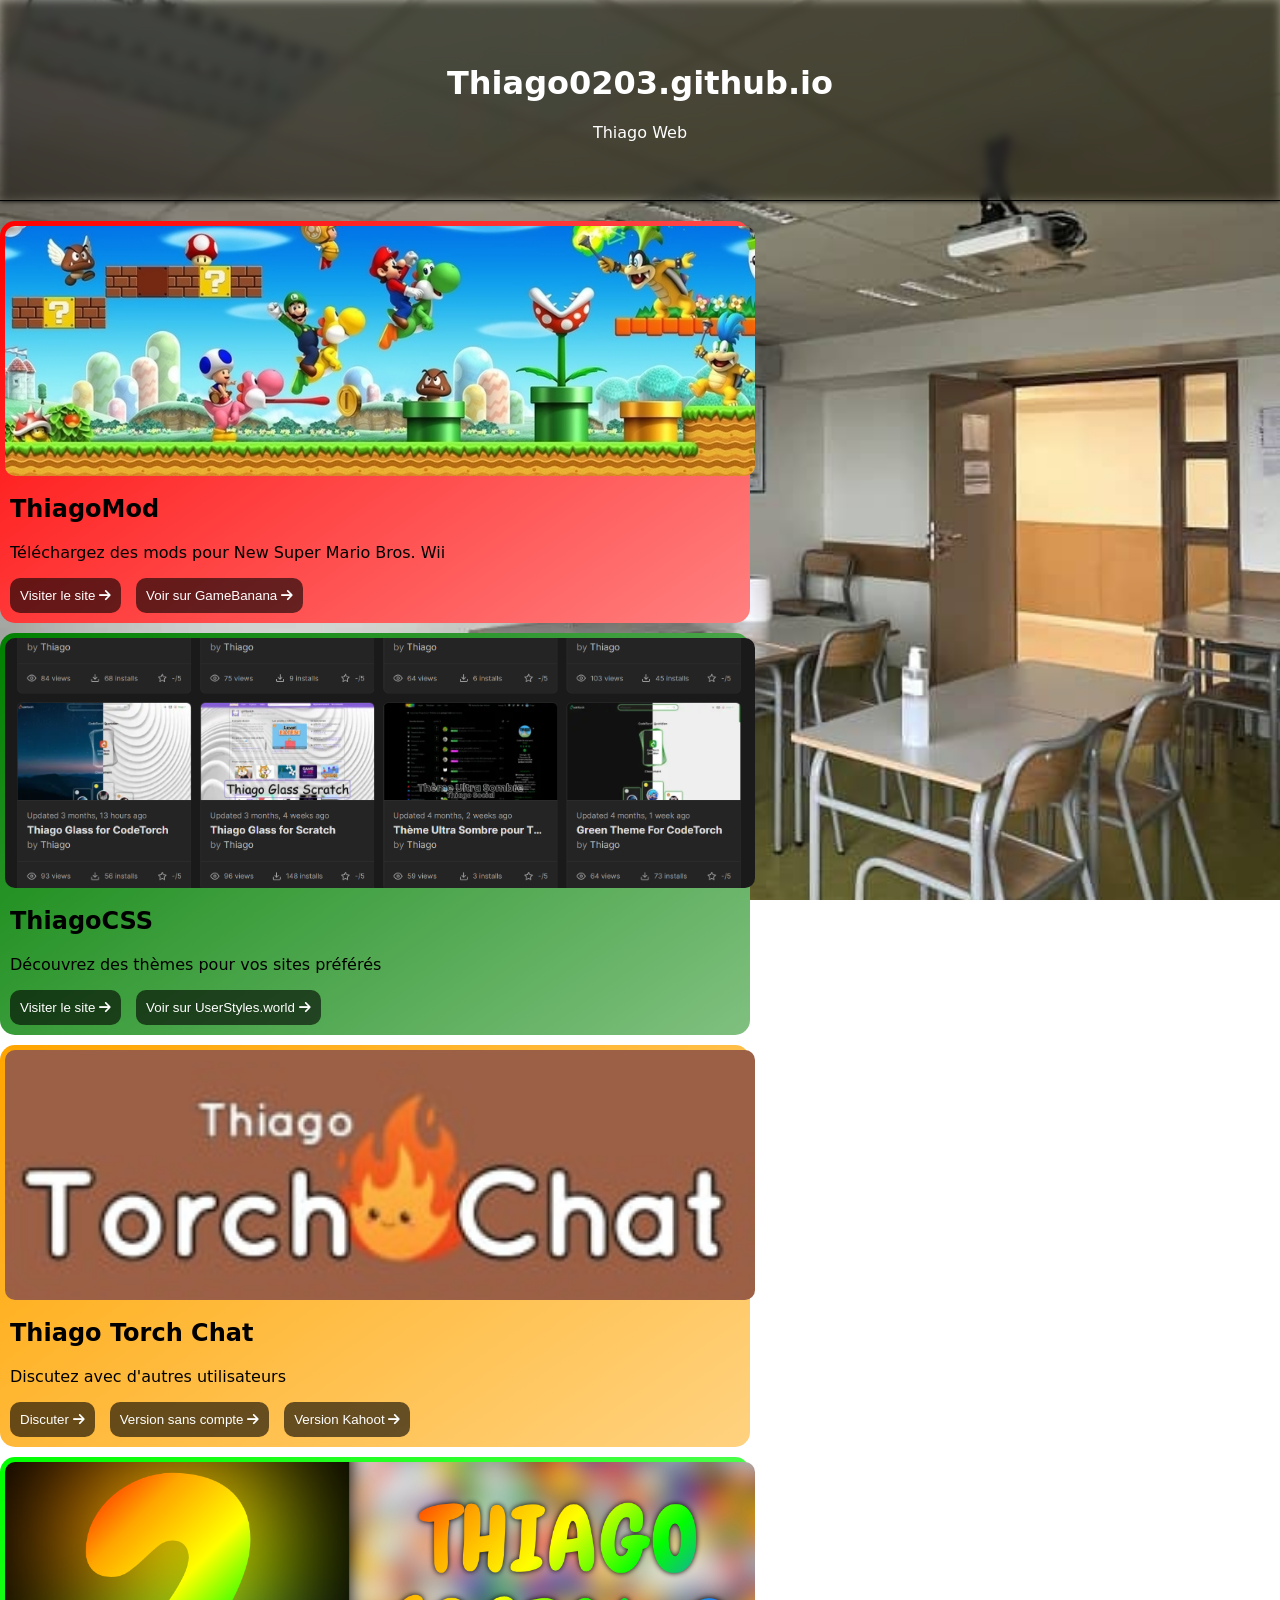
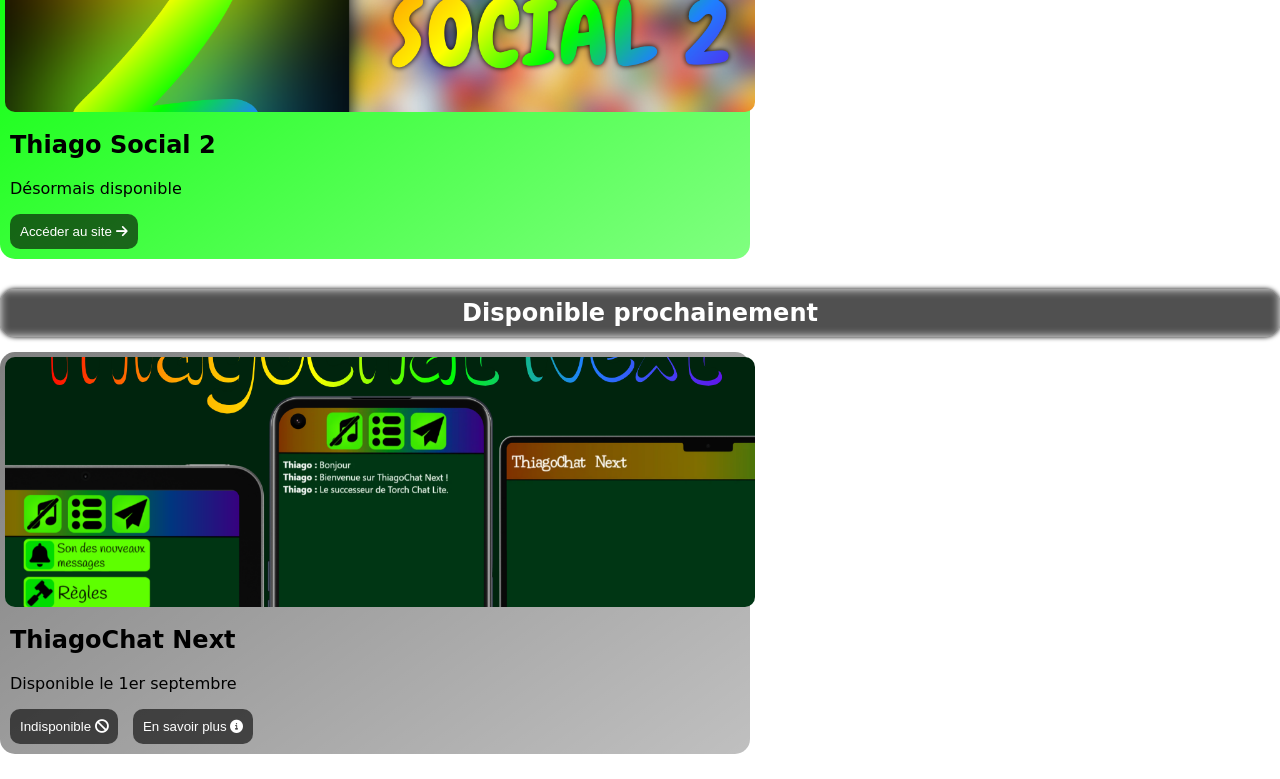
==== index.html @ 62c22fdc "Update index.html" ====
<!DOCTYPE html>
<html>
    <head>
        <meta charset="UTF-8">
        <title>Thiago Web</title>
        <style>

            :root {
                --main-color: green
            }

            body {
                font-family: system-ui, -apple-system, BlinkMacSystemFont, 'Segoe UI', Roboto, Oxygen, Ubuntu, Cantarell, 'Open Sans', 'Helvetica Neue', sans-serif;
                background: url("[data-uri]");
                background-position: center;
                background-size: cover;
                background-attachment: fixed;
            }

            .Website {
                width: 750px;
                max-width: 95vw;
                height: 100%;
                border-radius: 15px;
                background-image: linear-gradient(145deg, transparent, rgba(255, 255, 255, 0.5));
            }

            .WebsiteCover {
                height: 250px;
                width: 100%;
                object-fit: cover;
                padding: 5px;
                max-width: stretch;
                border-radius: 15px;
            }

            .WebsiteInfo {
                margin: 10px;
                border-bottom: 10px solid transparent;
            }

            button {
                background-color: #00000099;
                color: white;
                padding: 10px;
                border-radius: 5px;
                border-width: 0px;
                cursor: grab;
                border-radius: 10px;
                margin-right: 10px;
                cursor: pointer;
            }

            .MainContent {
                place-self: center;
            }

            .Bienvenue {
                backdrop-filter: saturate(125%) brightness(125%) blur(5px) contrast(75%) saturate(250%) brightness(60%) contrast(80%) brightness(60%);
                box-shadow: 0 0 5px black;
                padding: 10px;
                margin-bottom: 20px;
                color: white;
                text-align: center;
                border-bottom: 1px solid black;
                height: 20vh;
                align-content: center;
                max-height: 200px;
                min-height: 150px;
            }

            h2 {
                margin-block-start: 0px;
            }
            
            * {
                scrollbar-color: transparent var(--main-color);
            }

            ::selection {
                color: white;
                background: var(--main-color);
            }
        </style>
        <link rel="stylesheet" href="https://cdnjs.cloudflare.com/ajax/libs/font-awesome/6.5.1/css/all.min.css">
    </head>
    <body style="margin: 0px;margin-bottom: 25px;">
        <div class="Bienvenue">
            <h1>Thiago0203.github.io</h1>
            <p>Thiago Web</p>
        </div>
            <div class="MainContent">
            <div class="Website" style="background-color: red">
                <img class="WebsiteCover" src="[data-uri]">
                <div class="WebsiteInfo">
                    <h2>ThiagoMod</h2>
                    <p>Téléchargez des mods pour New Super Mario Bros. Wii</p>
                    <a href="https://sites.google.com/view/ThiagoMod/"><button>Visiter le site <i class="fas fa-arrow-right"></i></button></a>
                    <a href="https://gamebanana.com/members/4310252"><button>Voir sur GameBanana <i class="fas fa-arrow-right"></i></button></a>
                </div>
            </div>
            <div class="Website" style="background-color: green">
                <img class="WebsiteCover" src="[data-uri]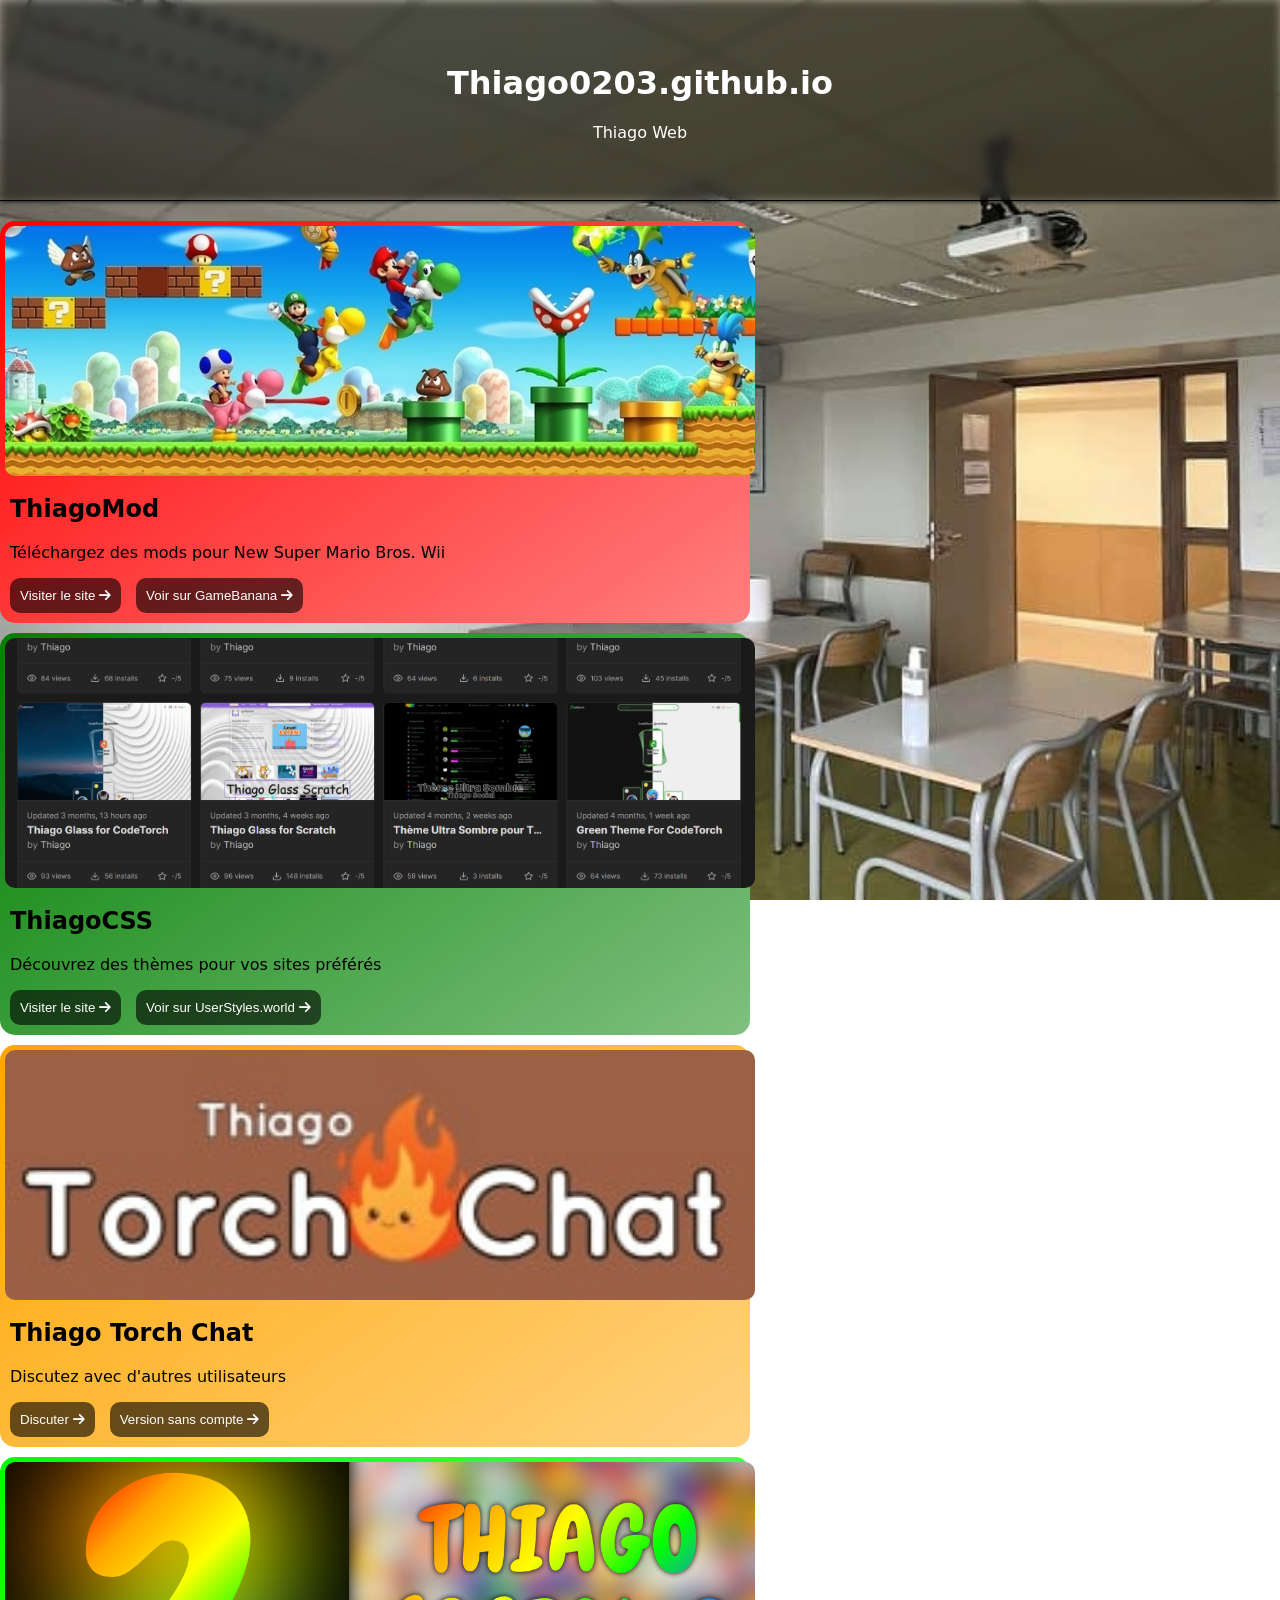
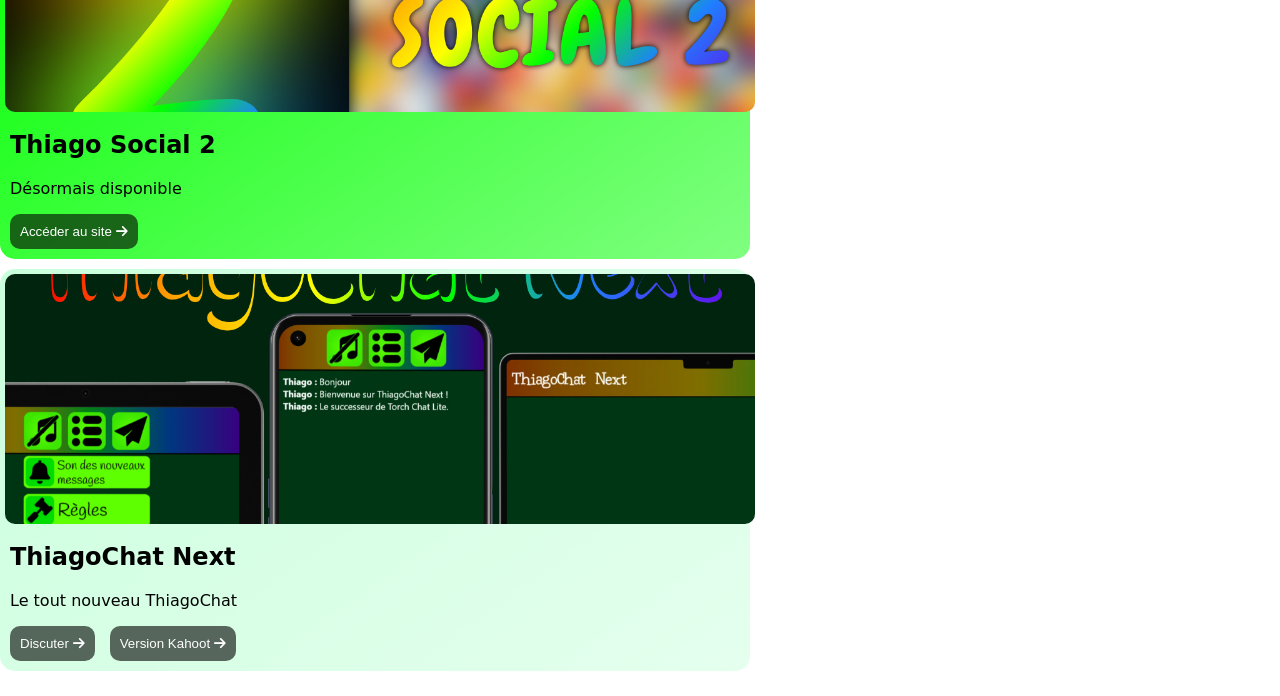
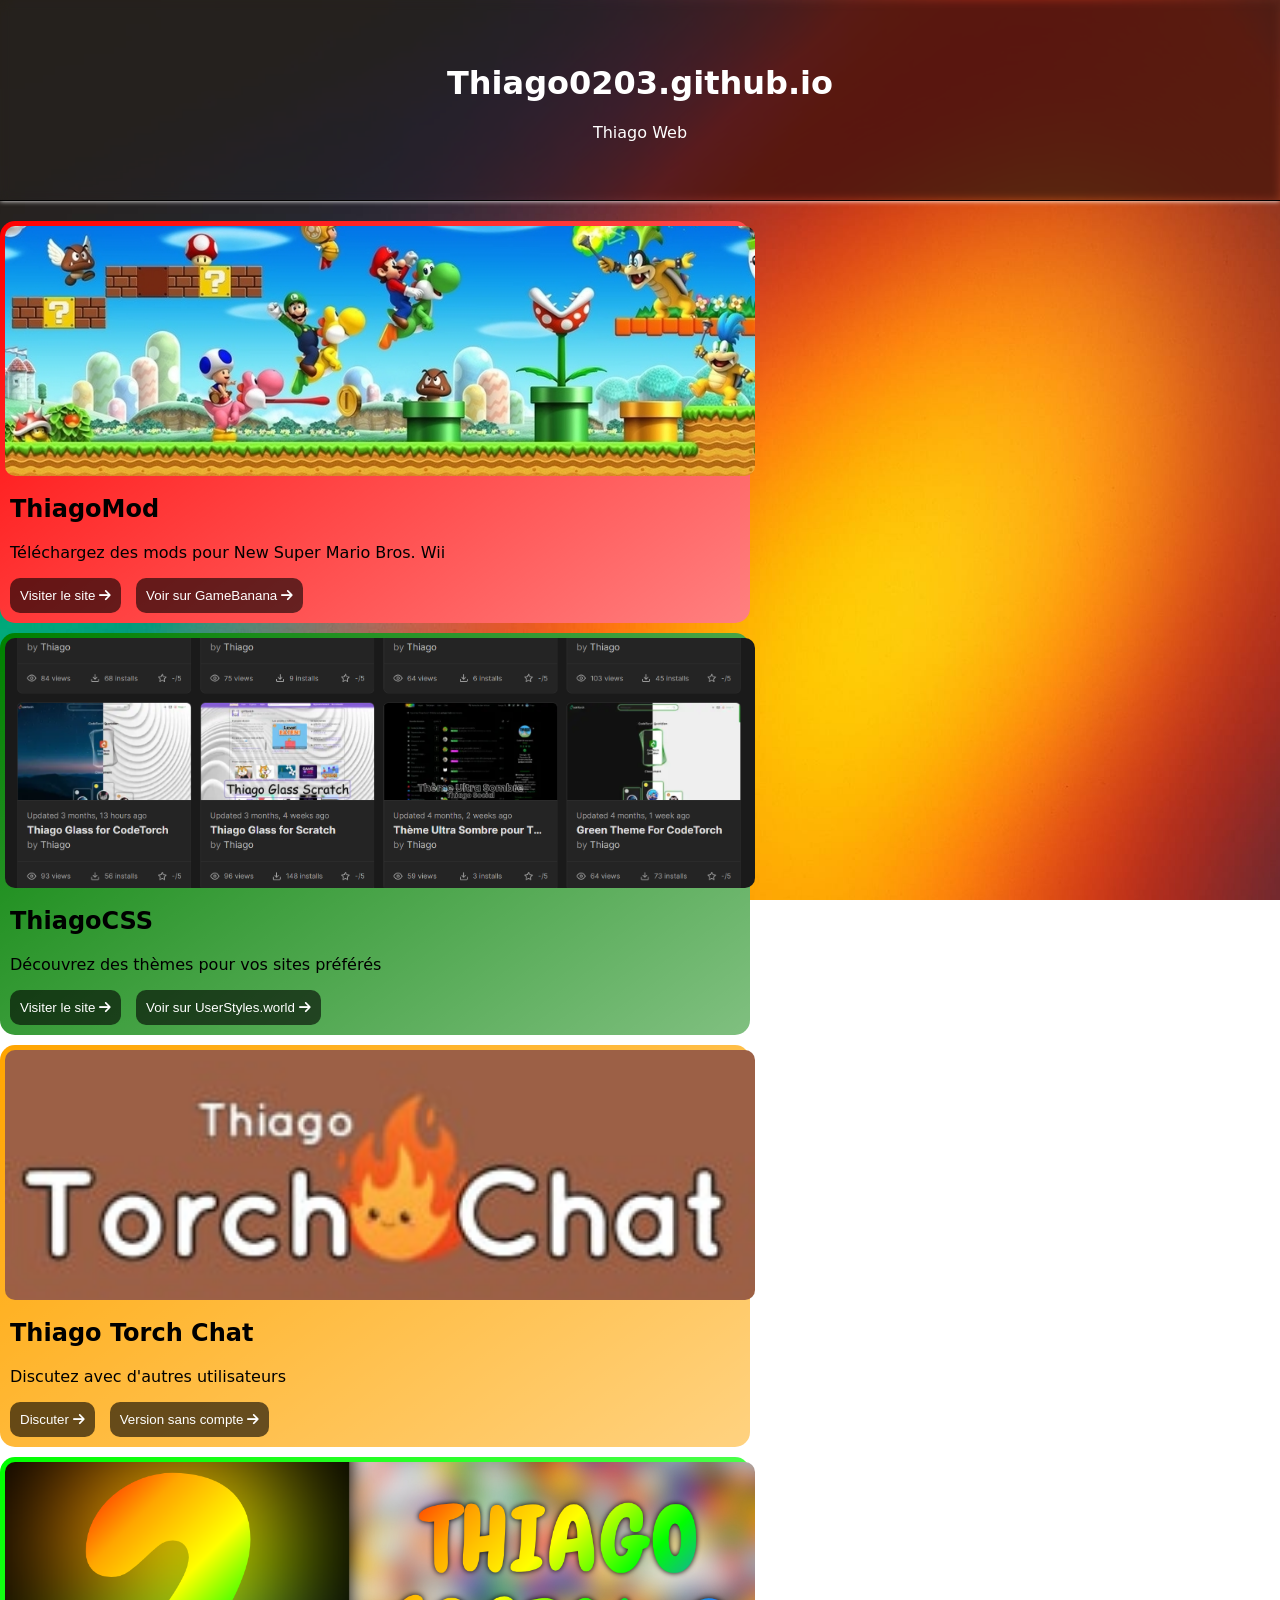
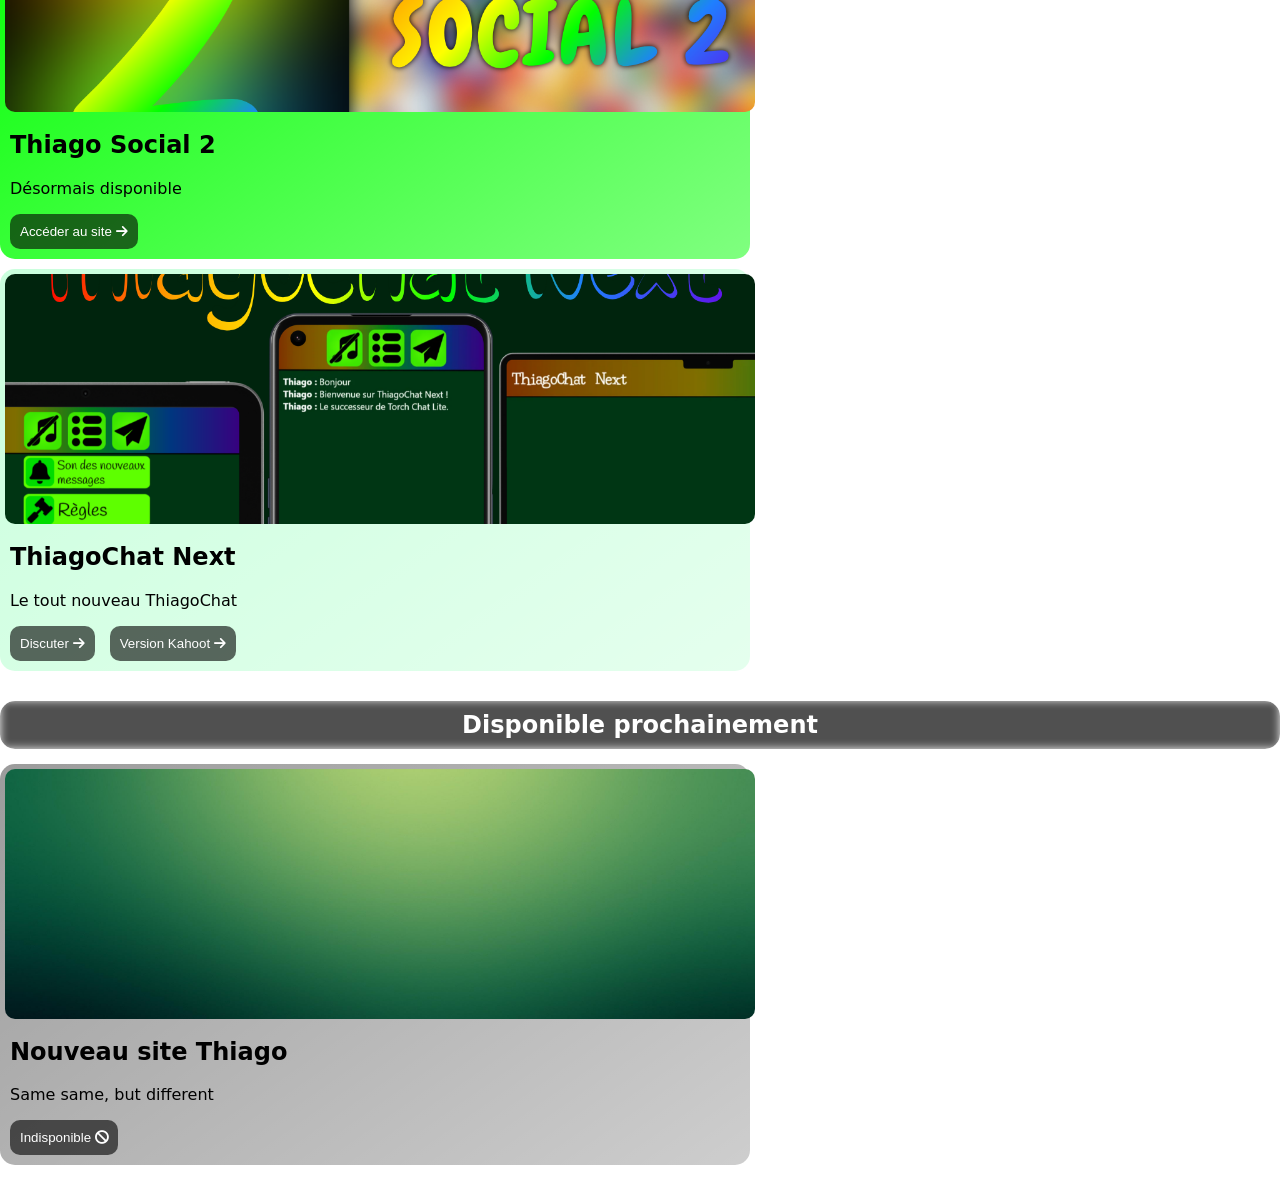
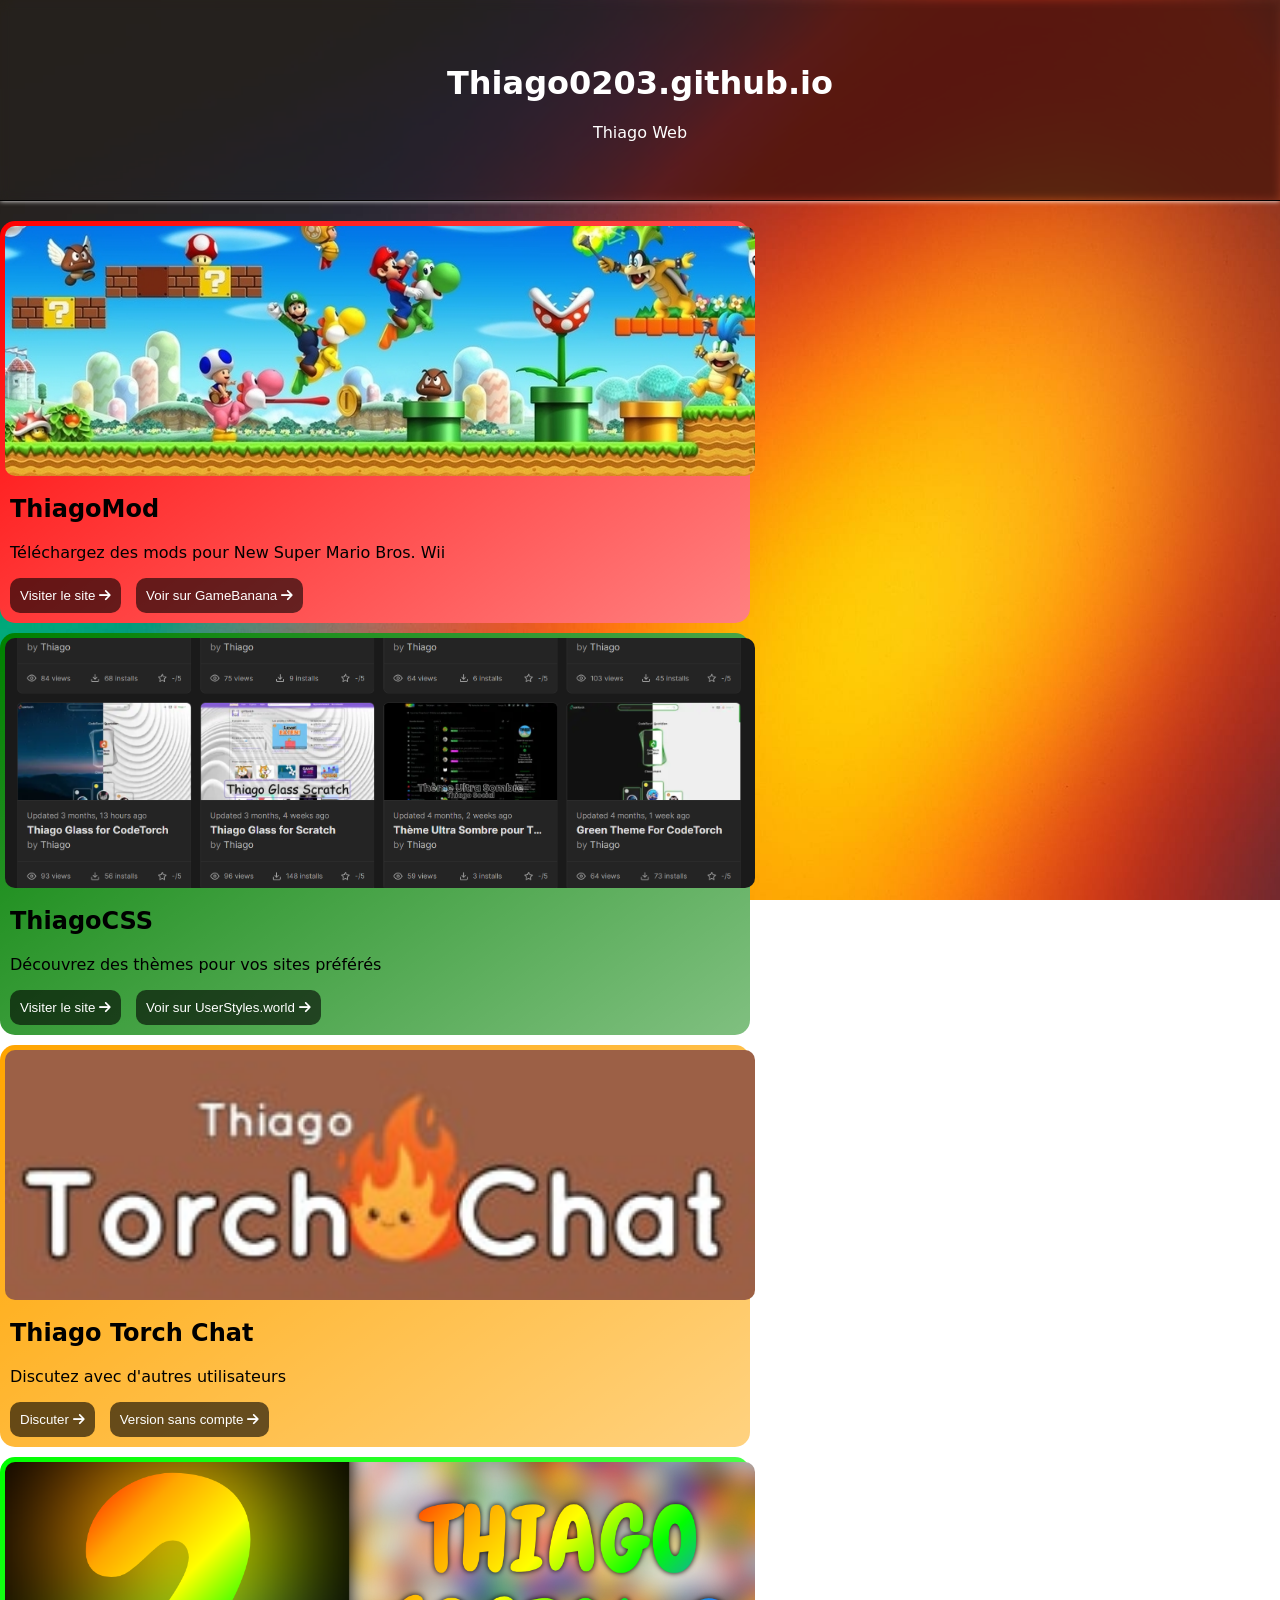
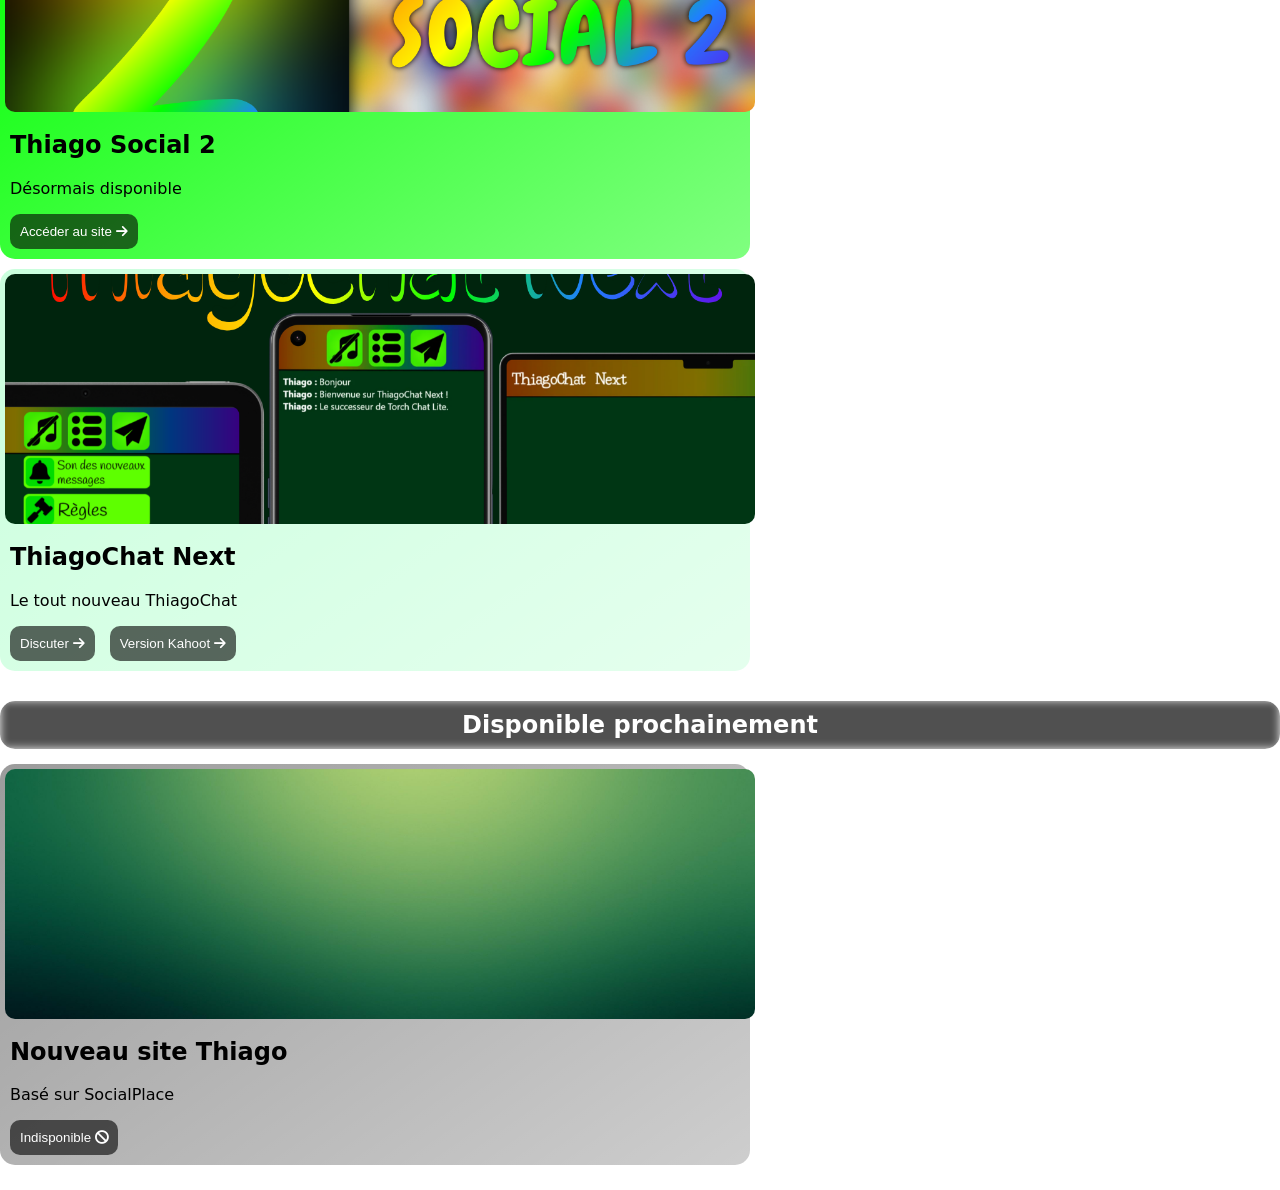
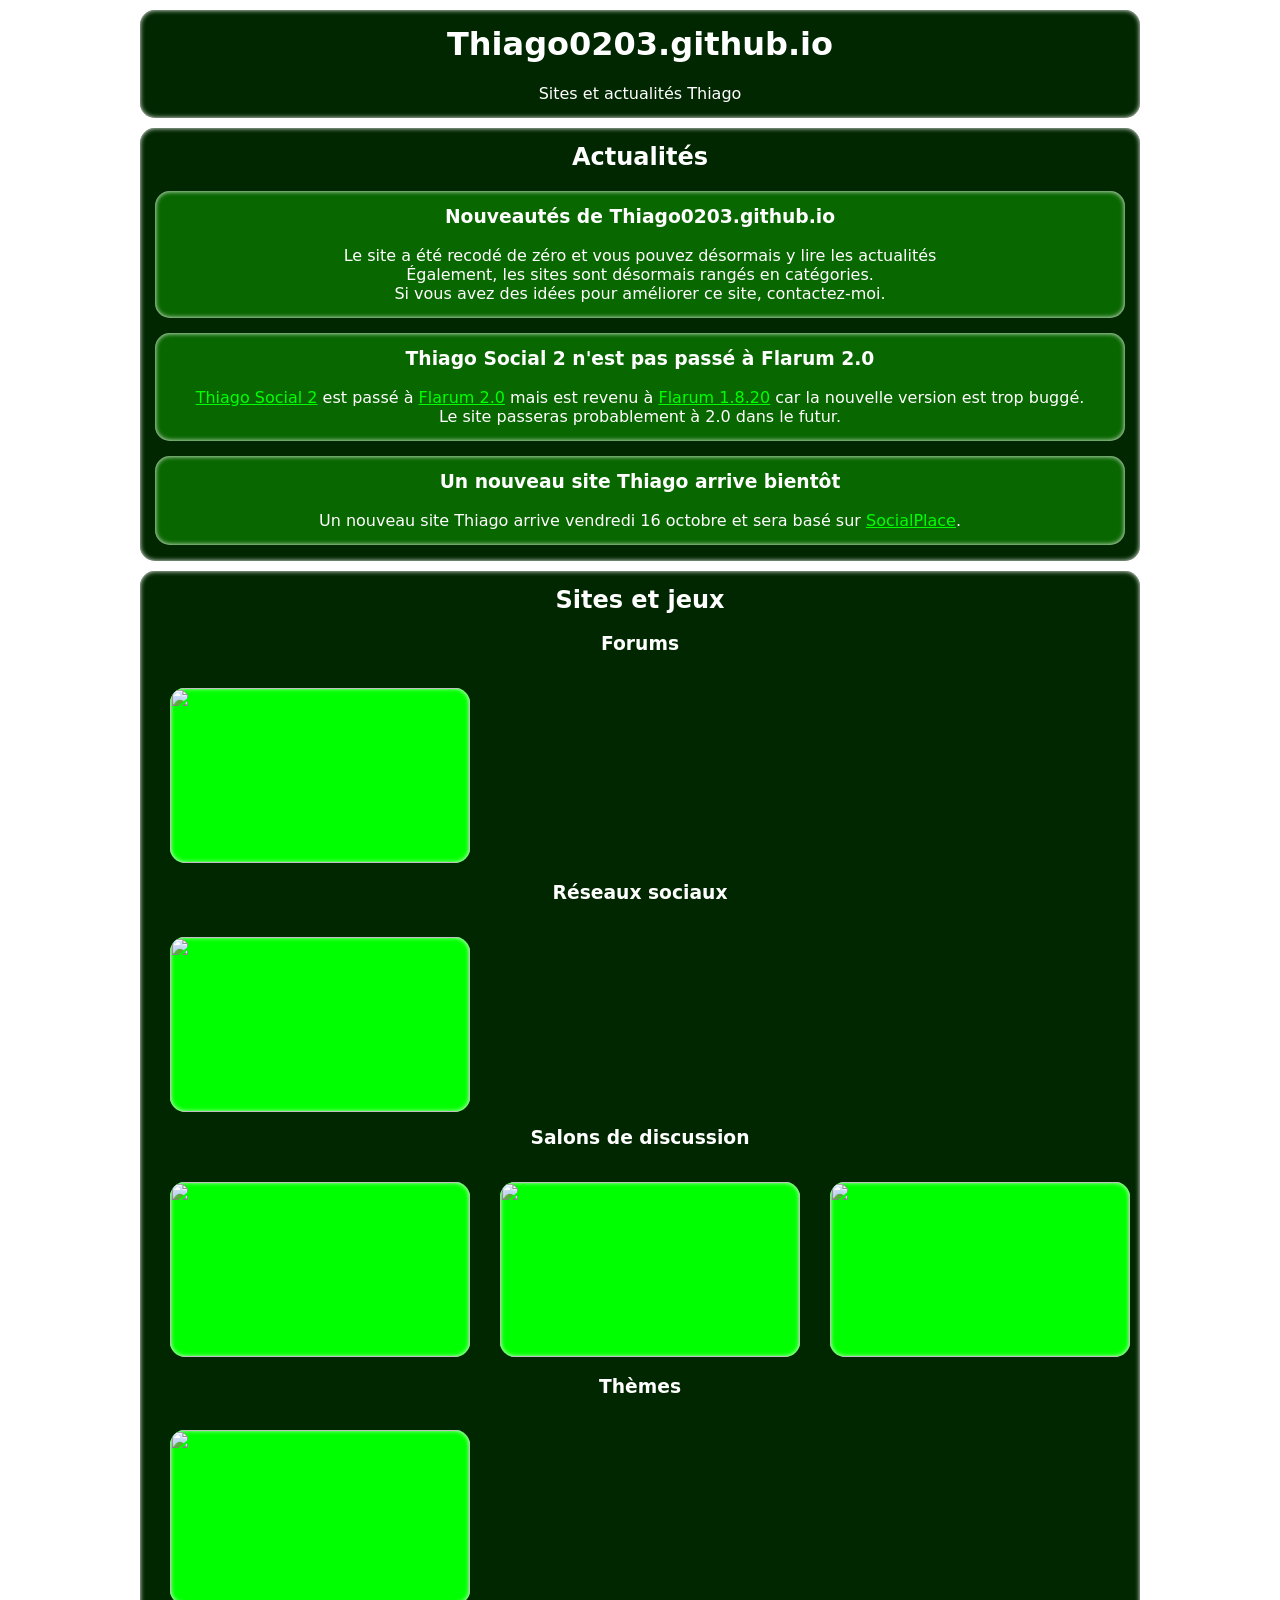
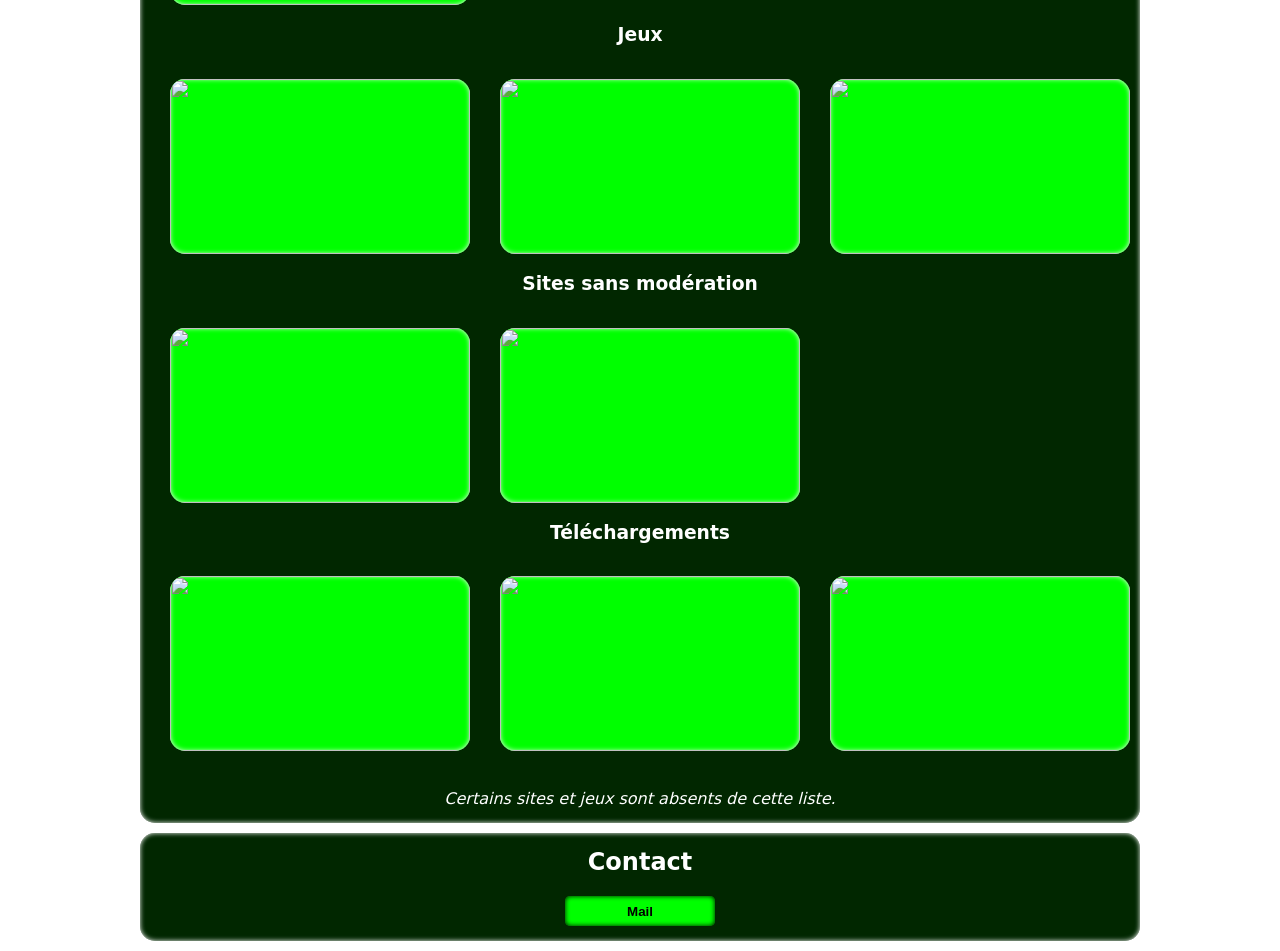
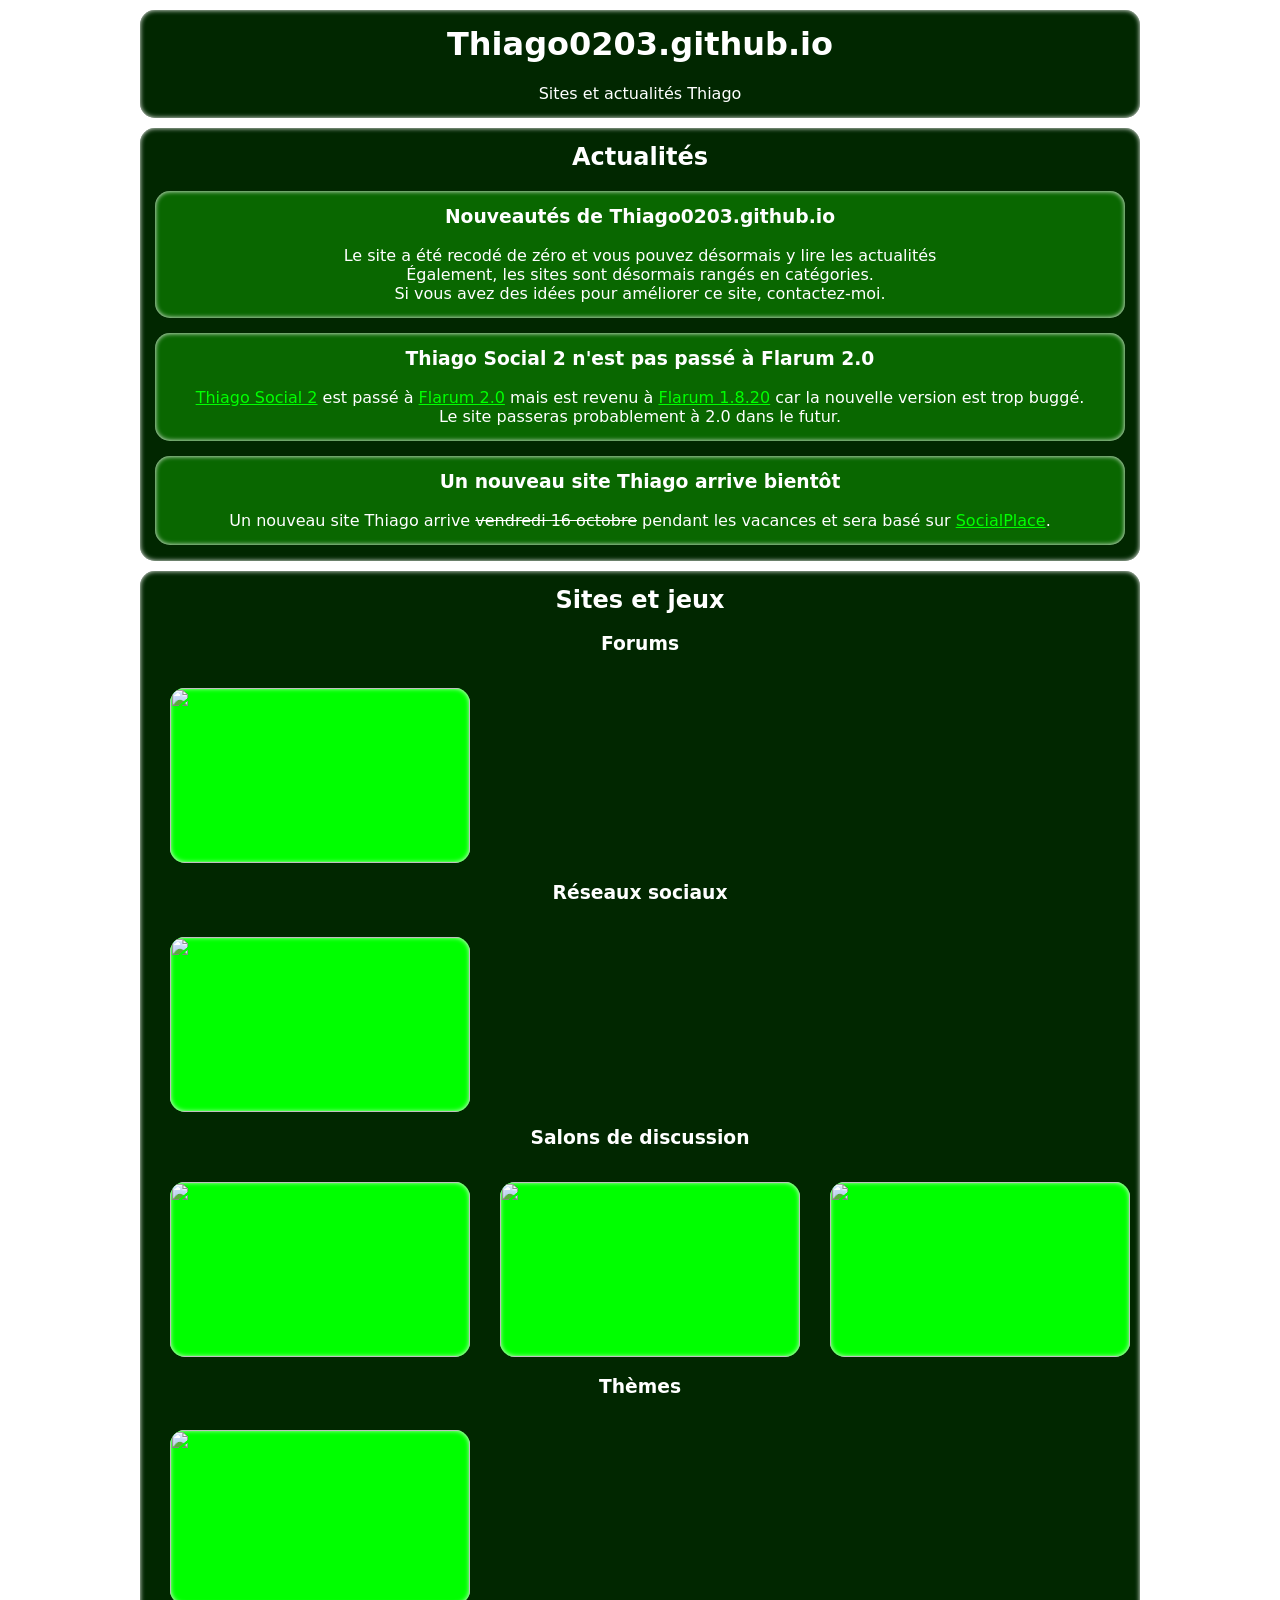
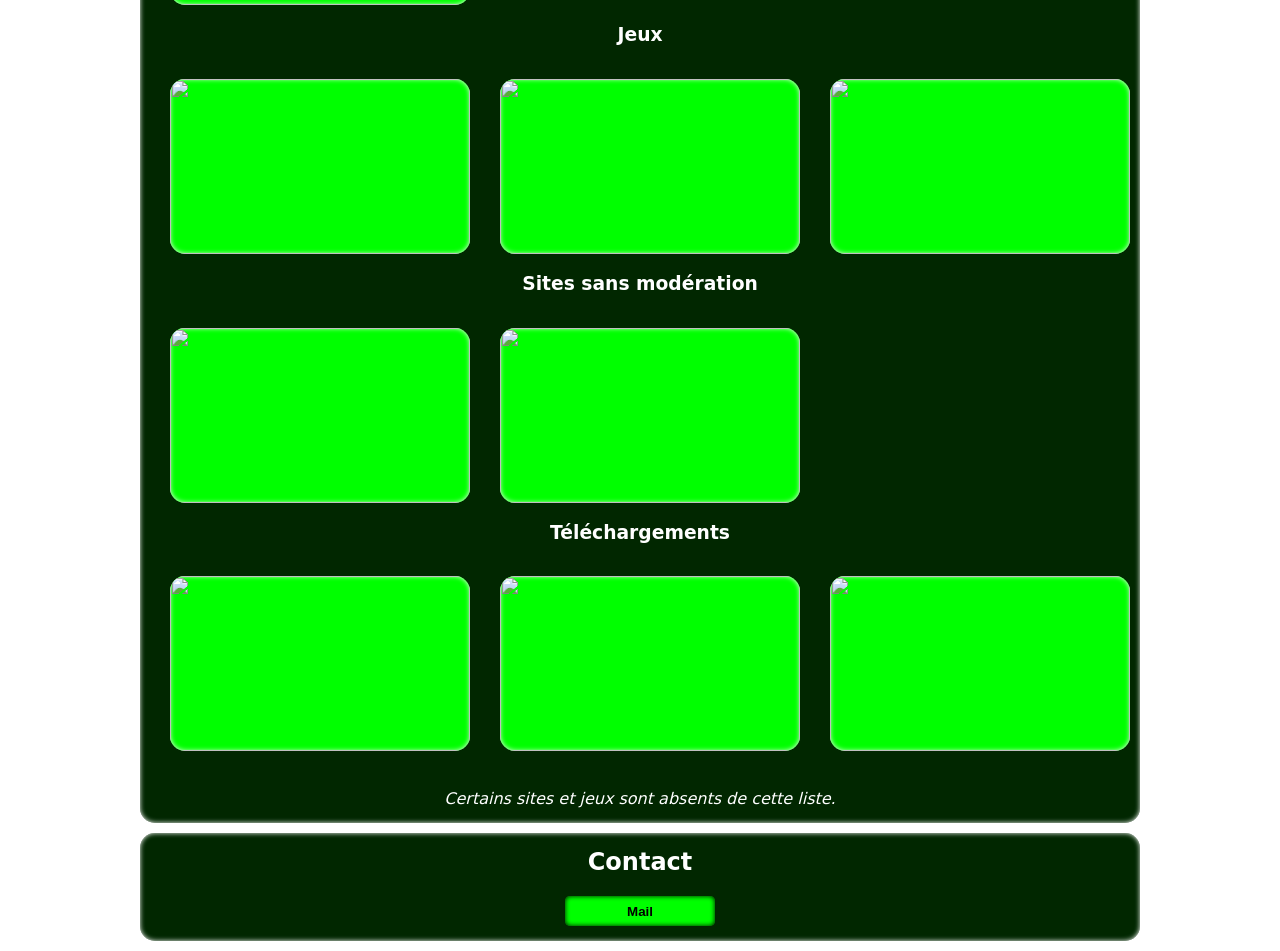
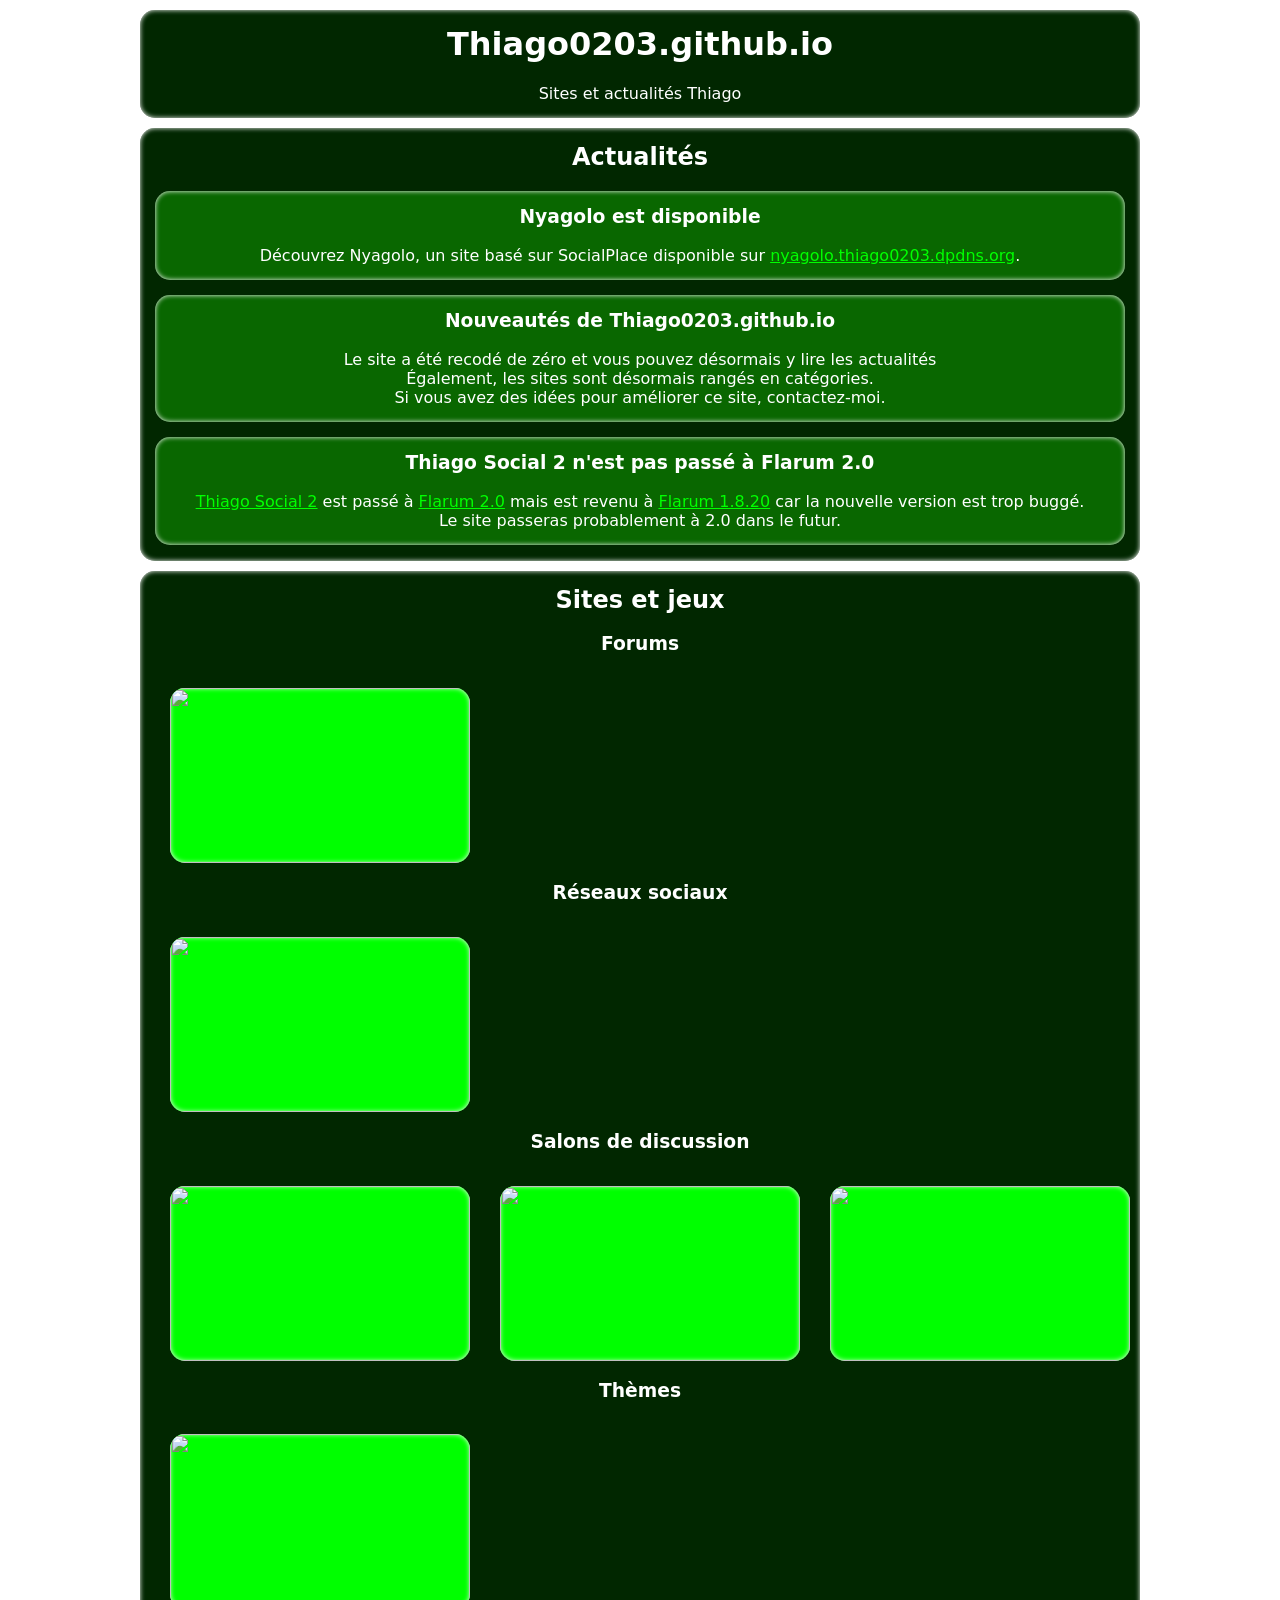
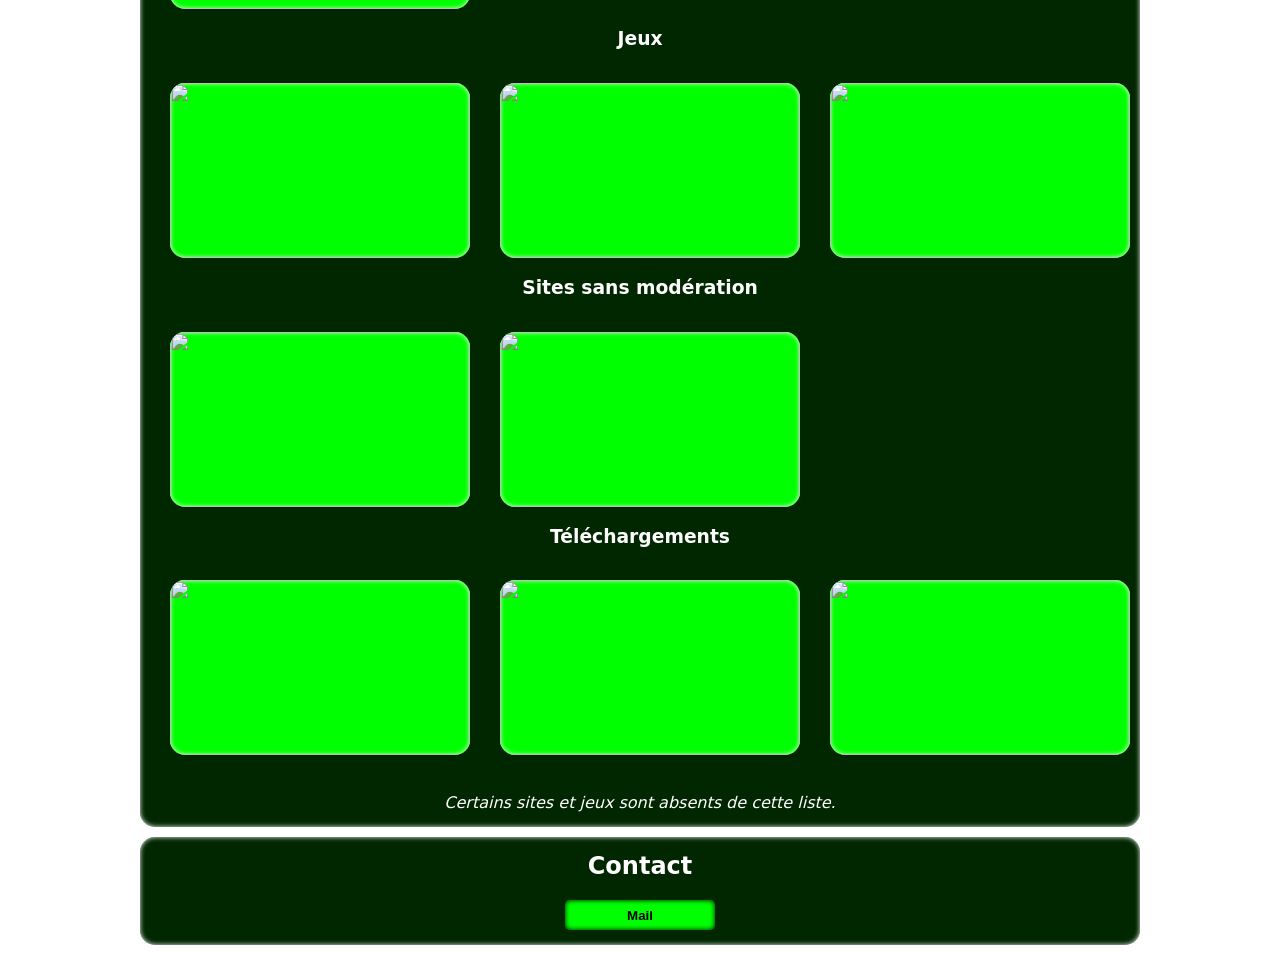
